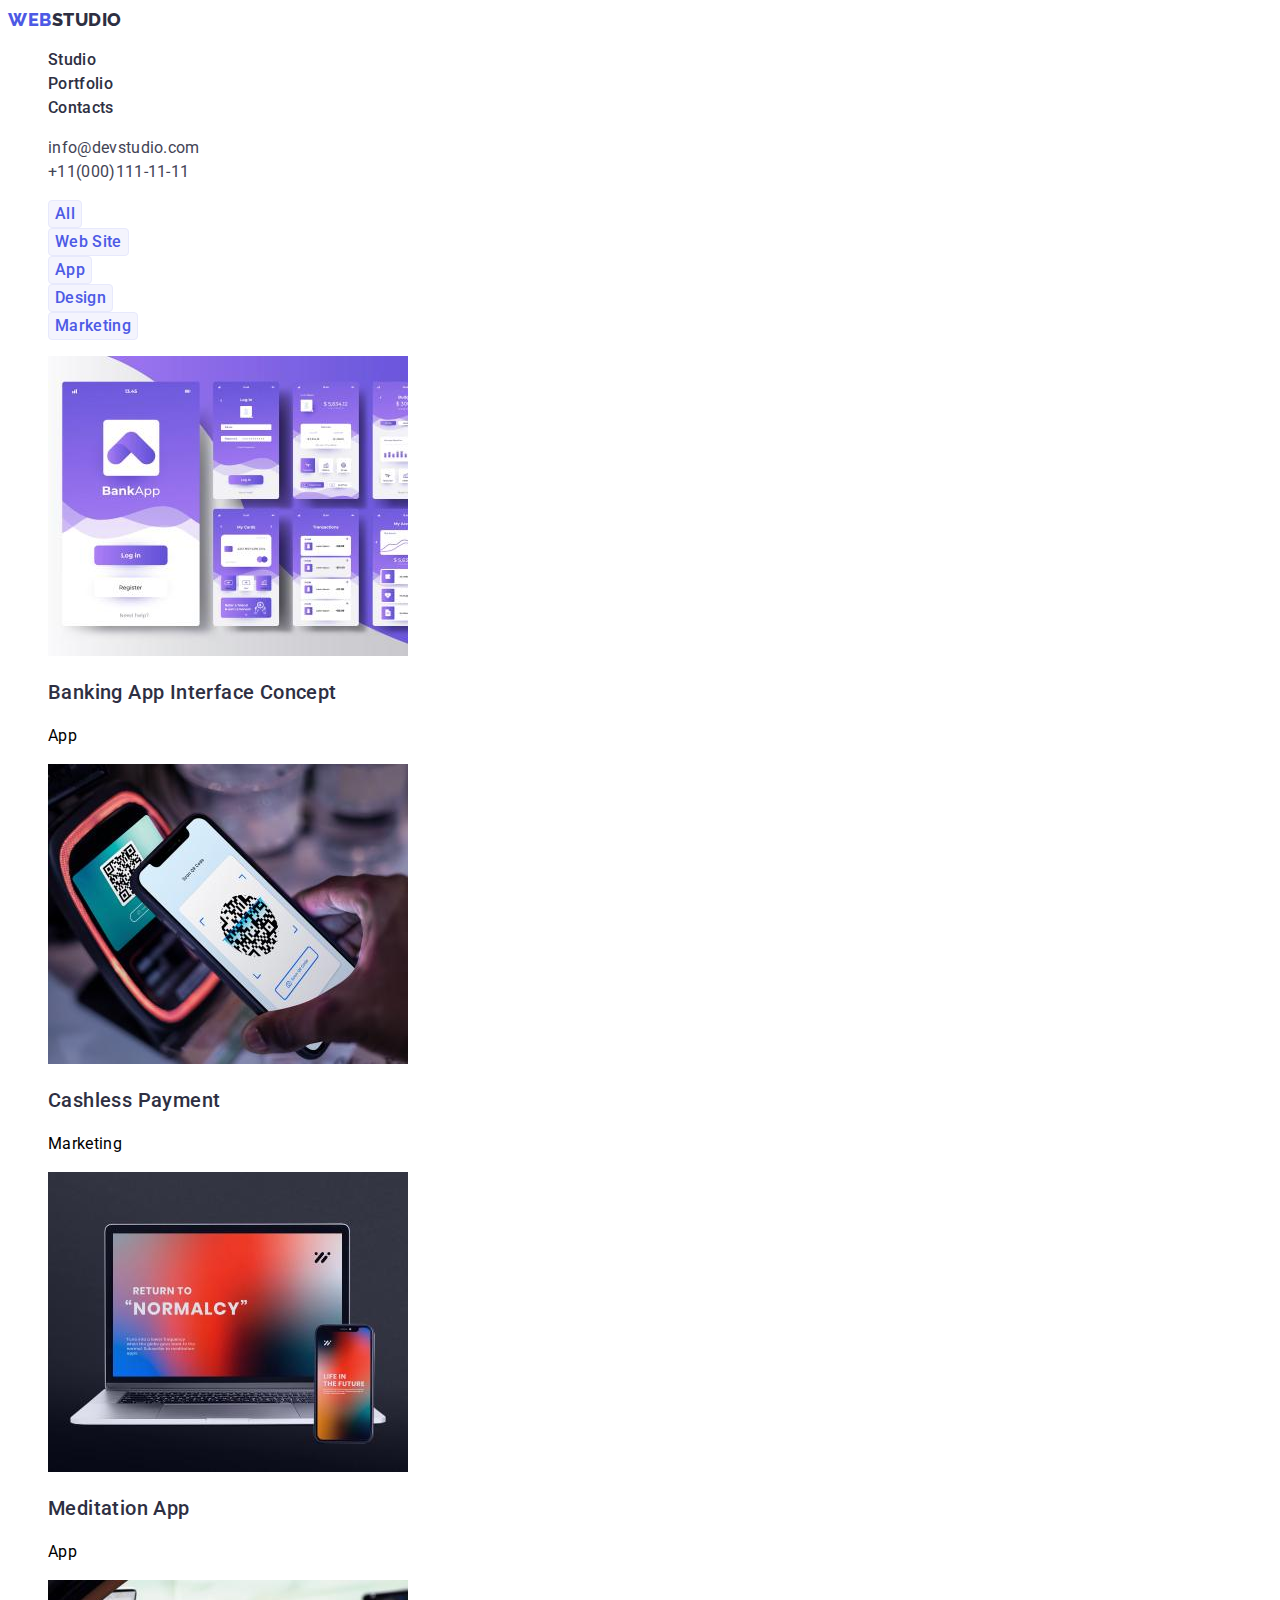
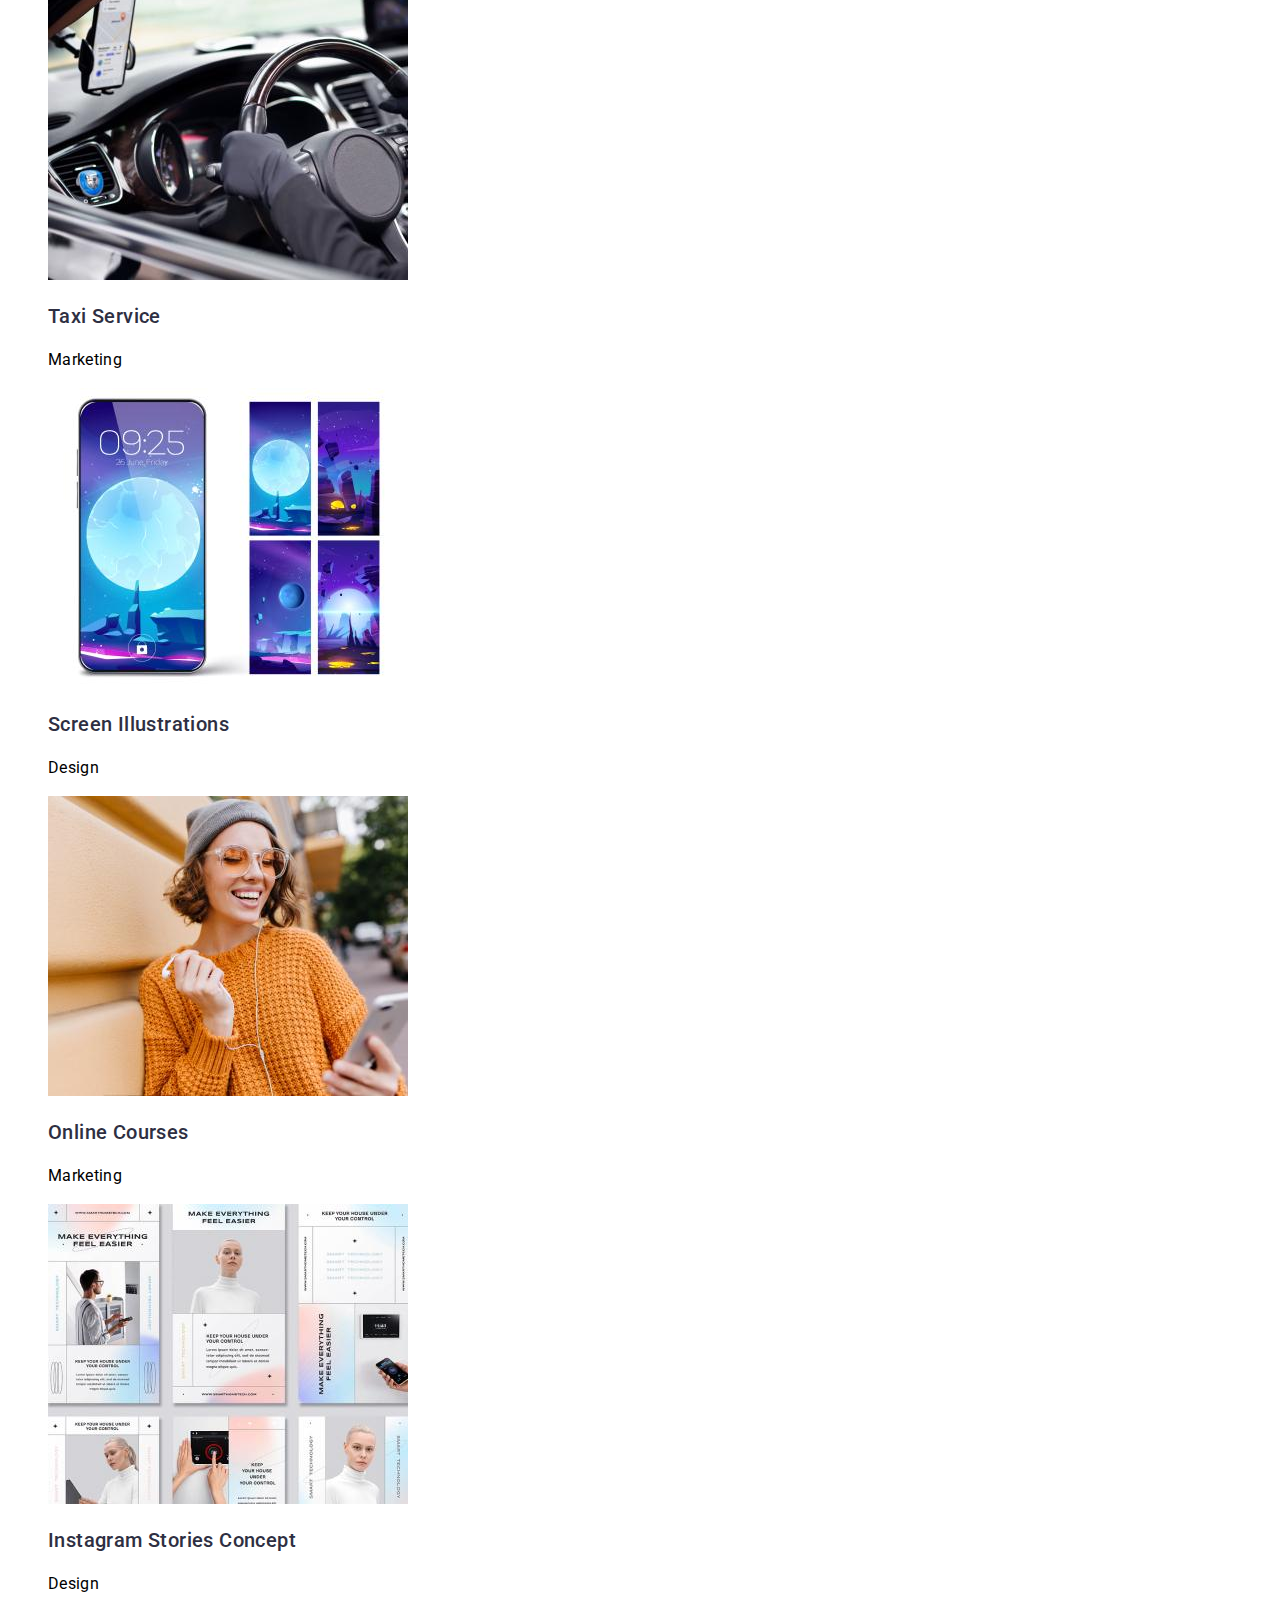
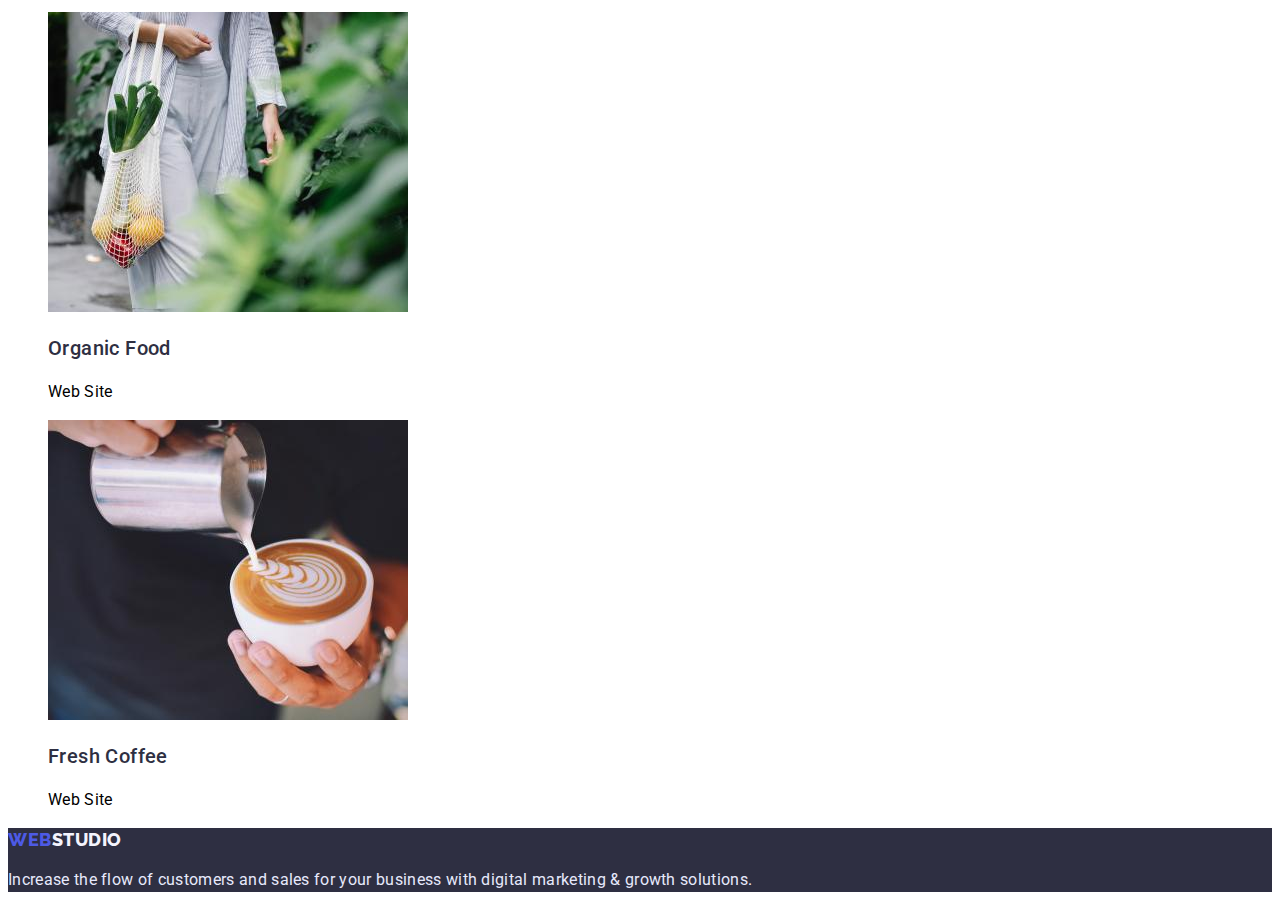
==== portfolio.html @ ef0ad0aa "update" ====
<!DOCTYPE html>
<html lang="en">

<head>
    <meta charset="UTF-8">
    <meta http-equiv="X-UA-Compatible" content="IE=edge">
    <meta name="viewport" content="width=device-width, initial-scale=1.0">
    <link rel="stylesheet" href="./css/style.css">
    <link rel="stylesheet" href="<link rel=" preconnect" href="https://fonts.googleapis.com">
    <link rel="preconnect" href="https://fonts.gstatic.com" crossorigin>
    <link href=<link rel="preconnect" href="https://fonts.googleapis.com">
    <link rel="preconnect" href="https://fonts.gstatic.com" crossorigin>
    <link rel="stylesheet" href="<link rel=" preconnect" href="https://fonts.googleapis.com">
    <link rel="preconnect" href="https://fonts.gstatic.com" crossorigin>
    <link
        href="https://fonts.googleapis.com/css2?family=Raleway:wght@100;200;300;400;500;600;700;800;900&family=Roboto:wght@100;300;400;500;700;900&display=swap"
        rel="stylesheet">
    <title>Document</title>
</head>

<body>
    <header>
        <nav>
            <a class="logo logo-first-part" href="./index.html">WEB<span class="logo logo-second-part">STUDIO</span></a>
            <ul class="nav_left list"> <!-- Left side of the navigation menu-->
                <li class="nav-items-left menu-text"><a href="./index.html">Studio</a></li>
                <li class="nav-items-left menu-text"><a href="./portfolio.html">Portfolio</a></li>
                <li class="nav-items-left menu-text"><a href="#">Contacts</a></li>
            </ul>
        </nav>
        <address>
            <ul class="contacts list">
                <li class="contact-items small-text"><a href="mailto:info@devstudio.com">info@devstudio.com</a></li>
                <li class="contact-items small-text"><a href="tel:+1100011111">+11(000)111-11-11</a></li>
            </ul>
        </address>
    </header>

    <main>

        <body>
            <section>
                <ul class="menu list">
                    <li class="menu_item"><button type="button" class="menu-button menu-text">All</button></li>
                    <li class="menu_item"><button type="button" class="menu-button menu-text">Web Site</button></li>
                    <li class="menu_item"><button type="button" class="menu-button menu-text">App</button></li>
                    <li class="menu_item"><button type="button" class="menu-button menu-text">Design</button></li>
                    <li class="menu_item"><button type="button" class="menu-button menu-text">Marketing</button></li>
                </ul>

                <ul class="cards-grid list">
                    <li class="grid-card">
                        <img src="./images/img-8.jpg" alt="A purple banking application interface being dispayed"
                            class="grid_img">
                        <div class="grid-card-content">
                            <h3 class="grid-card-title card-title-text">Banking App Interface Concept</h3>
                            <p class="grid-card-text small-text">App</p>
                        </div>
                    </li>
                    <li class="grid-card">
                        <img src="./images/img-7.jpg"
                            alt="A person marking a cashless payment through QR-Code using their smartphone "
                            class="grid_img">
                        <div class="grid-card-content">
                            <h3 class="grid-card-title card-title-text">Cashless Payment</h3>
                            <p class="grid-card-text small-text">Marketing</p>
                        </div>
                    </li>
                    <li class="grid-card">
                        <img src="./images/img-6.jpg" alt="An app being displayed on a laptop and a smartphone screens"
                            class="grid_img">
                        <div class="grid-card-content">
                            <h3 class="grid-card-title card-title-text">Meditation App</h3>
                            <p class="grid-card-text small-text">App</p>
                        </div>
                    </li>
                    <li class="grid-card">
                        <img src="./images/img-5.jpg" alt="A driver driving a black car" class="grid_img">
                        <div class="grid-card-content">
                            <h3 class="grid-card-title card-title-text">Taxi Service</h3>
                            <p class="grid-card-text small-text">Marketing</p>
                        </div>
                    </li>
                    <li class="grid-card">
                        <img src="./images/img-4.jpg" alt="Various wallpapers on a phone's screen" class="grid_img">
                        <div class="grid-card-content">
                            <h3 class="grid-card-title card-title-text">Screen Illustrations</h3>
                            <p class="grid-card-text small-text">Design</p>
                        </div>
                    </li>
                    <li class="grid-card">
                        <img src="./images/img-3.jpg"
                            alt="A woman wearing sunglasses looking at her phone while listening to music through earphones"
                            class="grid_img">
                        <div class="grid-card-content">
                            <h3 class="grid-card-title card-title-text">Online Courses</h3>
                            <p class="grid-card-text small-text">Marketing</p>
                        </div>
                    </li>
                    <li class="grid-card">
                        <img src="./images/img-2.jpg" alt="Several types of Instagram stories being displayed"
                            class="grid_img">
                        <div class="grid-card-content">
                            <h3 class="grid-card-title card-title-text">Instagram Stories Concept</h3>
                            <p class="grid-card-text small-text">Design</p>
                        </div>
                    </li>
                    <li class="grid-card">
                        <img src="./images/img-1.jpg" alt="A woman carying a bag full of fruits and vegetables."
                            class="grid_img">
                        <div class="grid-card-content">
                            <h3 class="grid-card-title card-title-text">Organic Food</h3>
                            <p class="grid-card-text small-text">Web Site</p>
                        </div>
                    </li>
                    <li class="grid-card">
                        <img src="./images/img.jpg" alt="Fresh coffe being poured in a glass" class="grid_img">
                        <div class="grid-card-content">
                            <h3 class="grid-card-title card-title-text">Fresh Coffee</h3>
                            <p class="grid-card-text small-text">Web Site</p>
                        </div>
                    </li>

                </ul>
            </section>
        </body>

        <footer>
            <a class="logo logo-first-part" href="./index.html">WEB<span
                    class="logo logo-btm-second-part">STUDIO</span></a>
            <p class="under-logo small-text">Increase the flow of customers and sales for your business with digital
                marketing & growth solutions. </p>
        </footer>



    </main>
</body>

</html>
---- css/style.css ----
:root {
  --main-color: #2e2f42;
  --secondary-color: white;
  --link-hover-color: rgba(64, 75, 191, 1);
  --additional-background-color: #f4f4fd;
  --footer-text-color: #e7e9fc;
  --main-btn-logo-txt-color: #4d5ae5;
  --menu-btn-hover-color: #404bbf;
}

a {
  text-decoration: none;
}
.list {
  list-style: none;
}
/* ============================= COMPONENTS =============================*/
.small-text {
  font-family: "Roboto", sans-serif;
  font-style: normal;
  font-weight: 400;
  font-size: 16px;
  line-height: 1.5;
  letter-spacing: 0.02em;
}
.menu-text {
  font-family: "Roboto", sans-serif;
  font-style: normal;
  font-weight: 500;
  font-size: 16px;
  line-height: 1.5;
  letter-spacing: 0.02em;
}

.card-title-text {
  font-family: "Roboto", sans-serif;
  font-style: normal;
  font-weight: 500;
  font-size: 20px;
  line-height: 1.2;
  letter-spacing: 0.02em;
  color: #2e2f42;
}
.secondary-title {
  font-family: "Roboto", sans-serif;
  font-style: normal;
  font-weight: 700;
  font-size: 36px;
  line-height: 1.11;
  text-align: center;
  letter-spacing: 0.02em;
  text-transform: capitalize;
}

/* ============================= /COMPONENTS =============================*/
/* ============================= LOGO =============================*/

.logo {
  font-family: "Raleway";
  font-style: normal;
  font-weight: 800;
  font-size: 18px;
  line-height: 1.33;
  letter-spacing: 0.03em;
  text-transform: uppercase;
}
.logo-first-part {
  color: var(--main-btn-logo-txt-color);
}
.logo-second-part {
  color: var(--main-color);
}
.logo-btm-second-part {
  color: #f4f4fd;
}
/* ============================= /LOGO =============================*/
/* ============================= HEADER =============================*/

.nav-items-left a {
  color: var(--main-color);
}
.nav-items-left a:hover,
.nav-items-left a:focus {
  color: var(--link-hover-color);
}

.contact-items a {
  color: rgba(67, 68, 85, 1);
}

.contact-items a:hover {
  color: var(--link-hover-color);
}
/* ============================= /HEADER =============================*/
/* ============================= MAIN =============================*/
.page-title {
  background-color: var(--main-color);
}
.title {
  font-family: "Roboto", sans-serif;
  font-style: normal;
  font-weight: 700;
  font-size: 56px;
  line-height: 1.07;
  color: var(--secondary-color);
}
.service-button {
  background-color: var(--main-btn-logo-txt-color);
  box-shadow: 0px 4px 4px rgba(0, 0, 0, 0.15);
  border-radius: 4px;
  color: var(--secondary-color);
}
.visually-hidden {
  position: absolute;
  width: 1px;
  height: 1px;
  margin: -1px;
  border: 0;
  padding: 0;
  white-space: nowrap;
  clip-path: inset(100%);
  clip: rect(0 0 0 0);
  overflow: hidden;
}

.team {
  background-color: var(--additional-background-color);
}
.card {
  background-color: var(--secondary-color);
}
/* ============================= /MAIN =============================*/
/* ============================= FOOTER =============================*/
footer {
  background-color: var(--main-color);
  color: var(--footer-text-color);
}
/* ============================= FOOTER =============================*/

/*================================PORTFOLIO===========================*/
.menu-button {
  background-color: var(--additional-background-color);
  border: 1px solid #e7e9fc;
  border-radius: 4px;
  color: var(--main-btn-logo-txt-color);
}
.menu-button:hover,
.menu-button:focus {
  background-color: var(--menu-btn-hover-color);
  color: var(--secondary-color);
}

/*================================/PORTFOLIO===========================*/
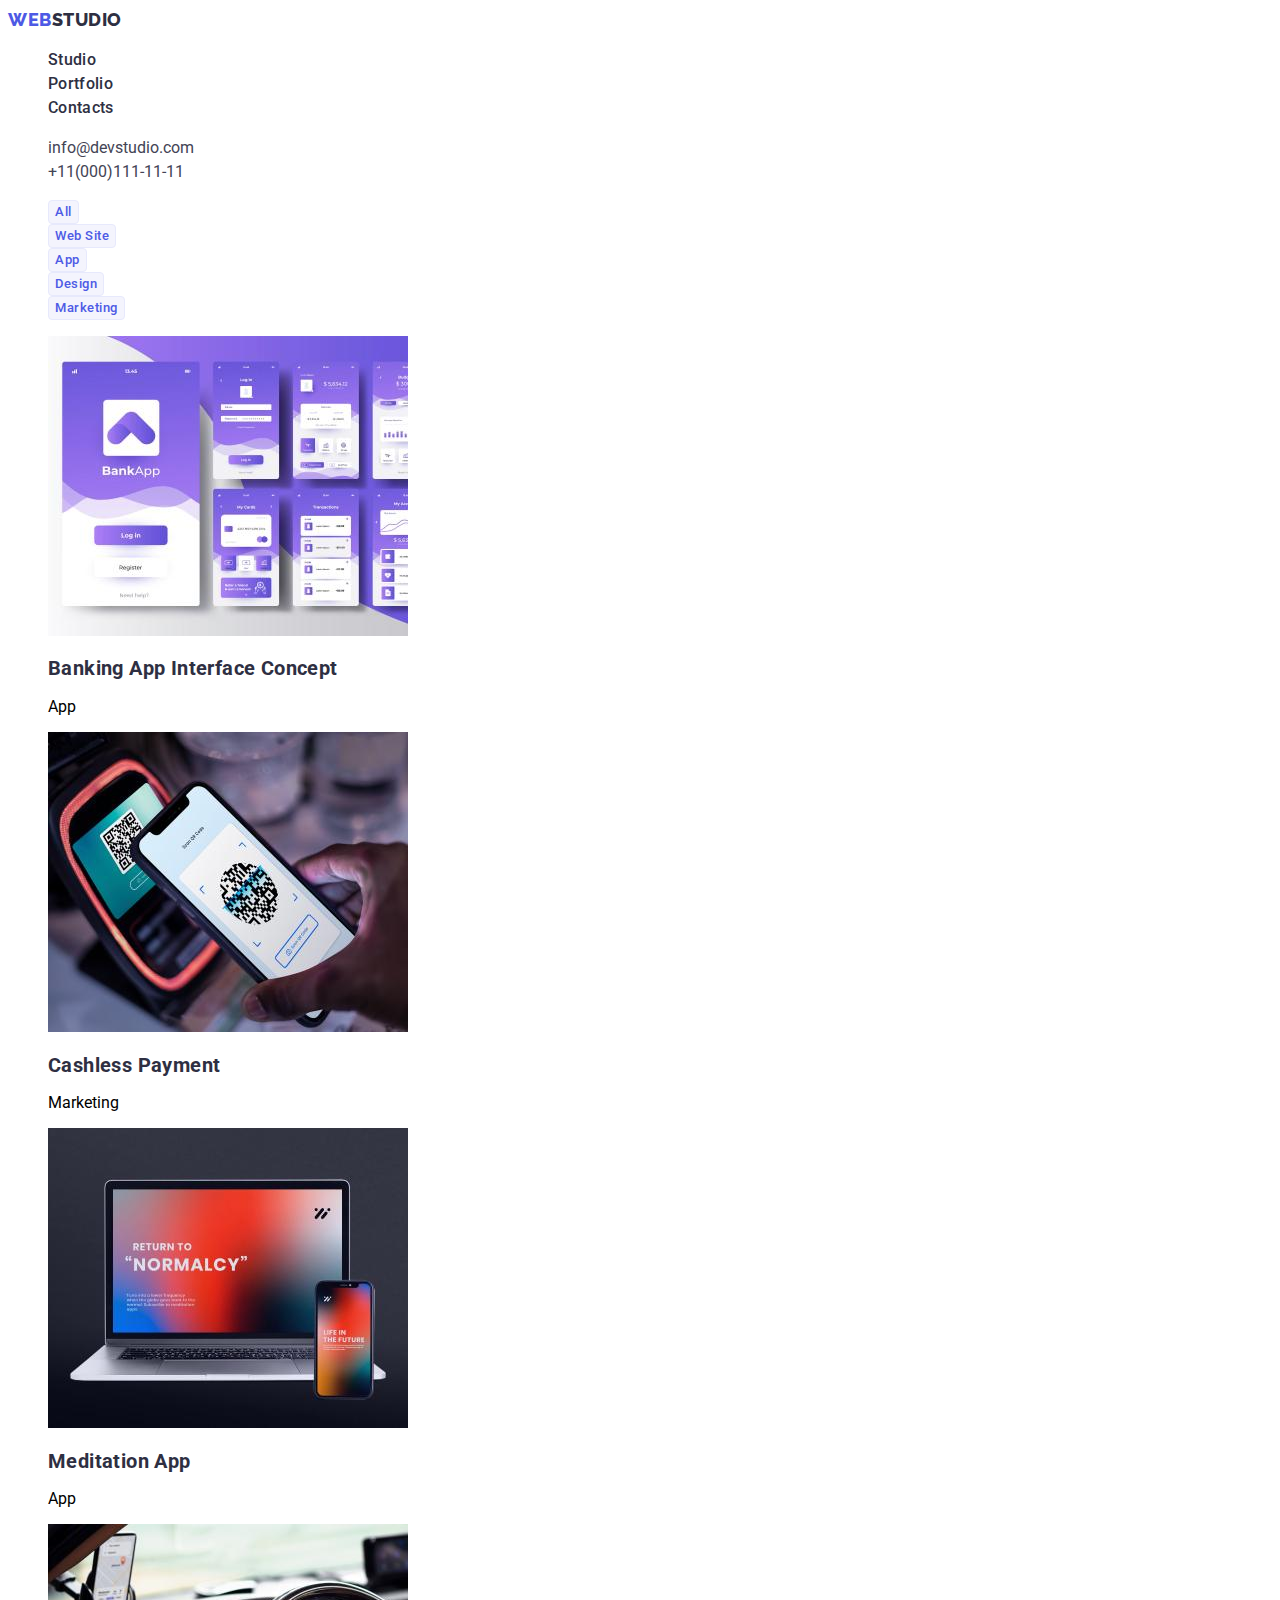
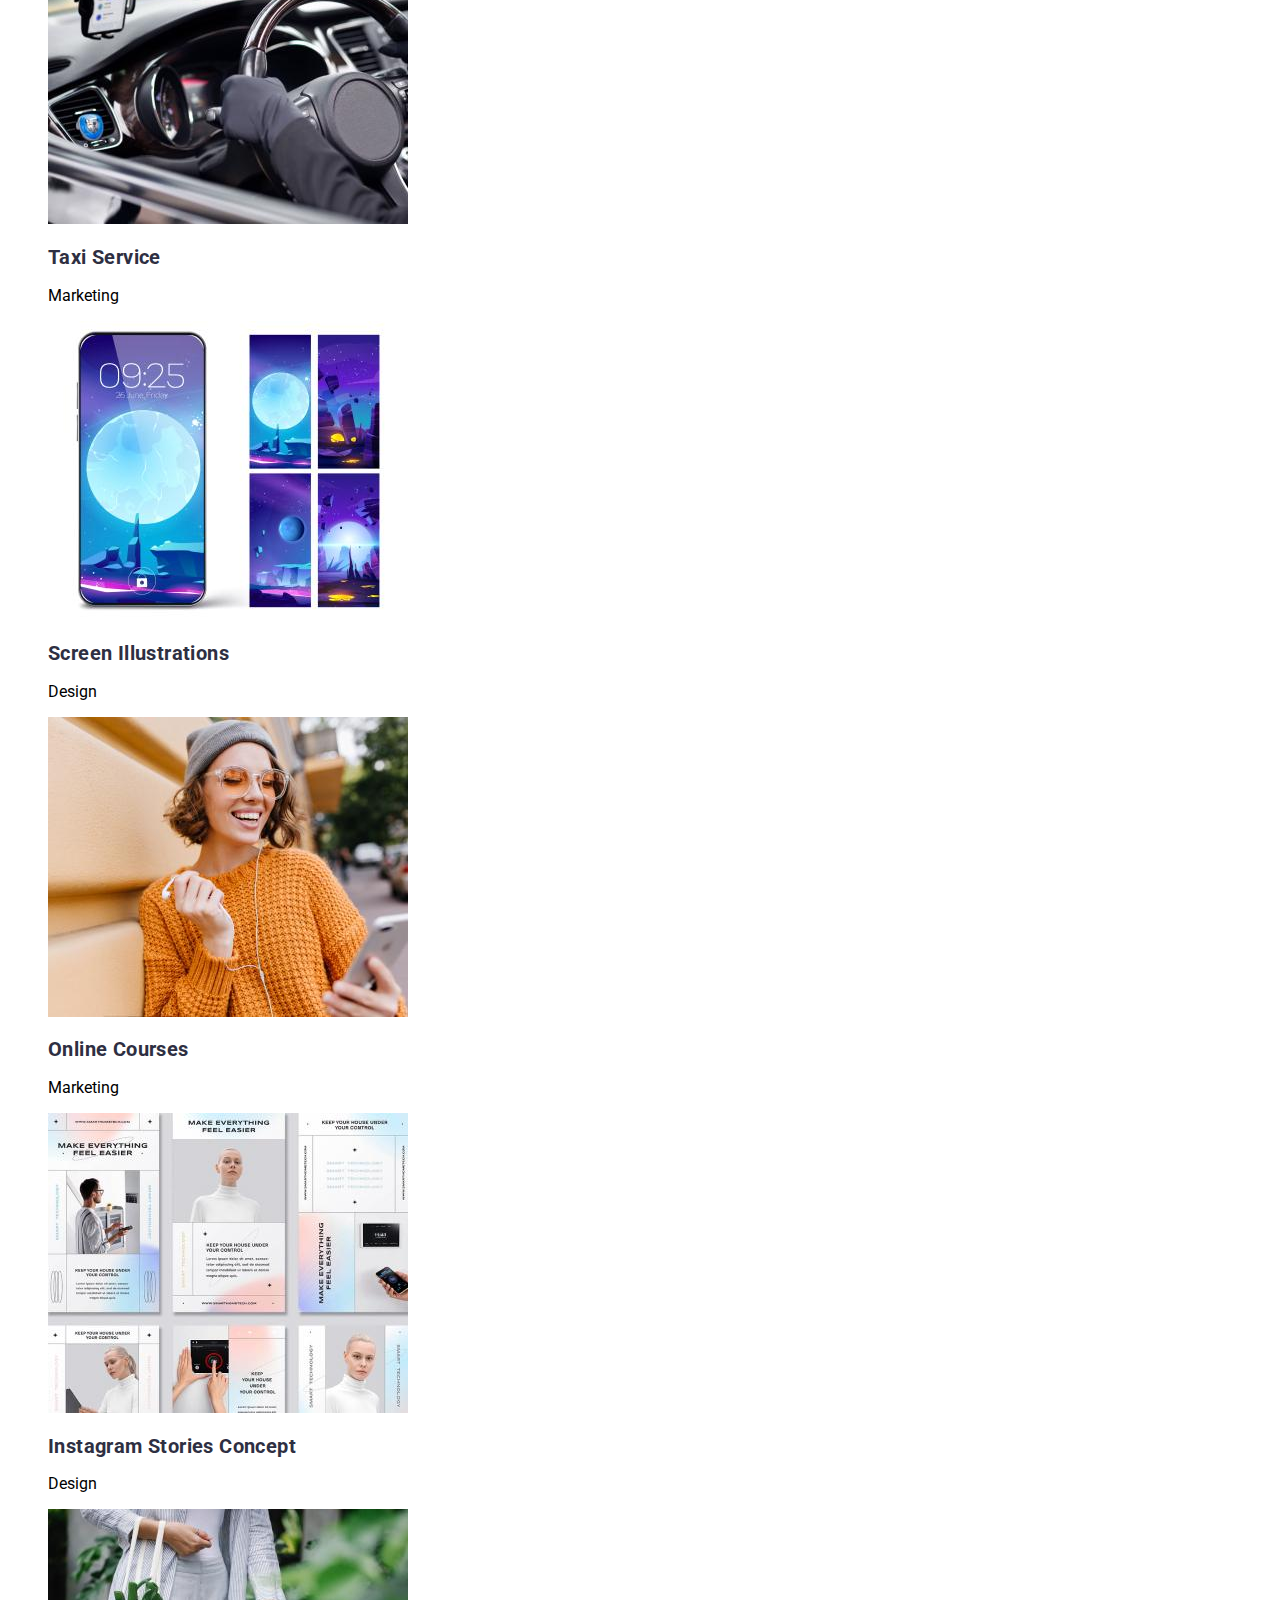
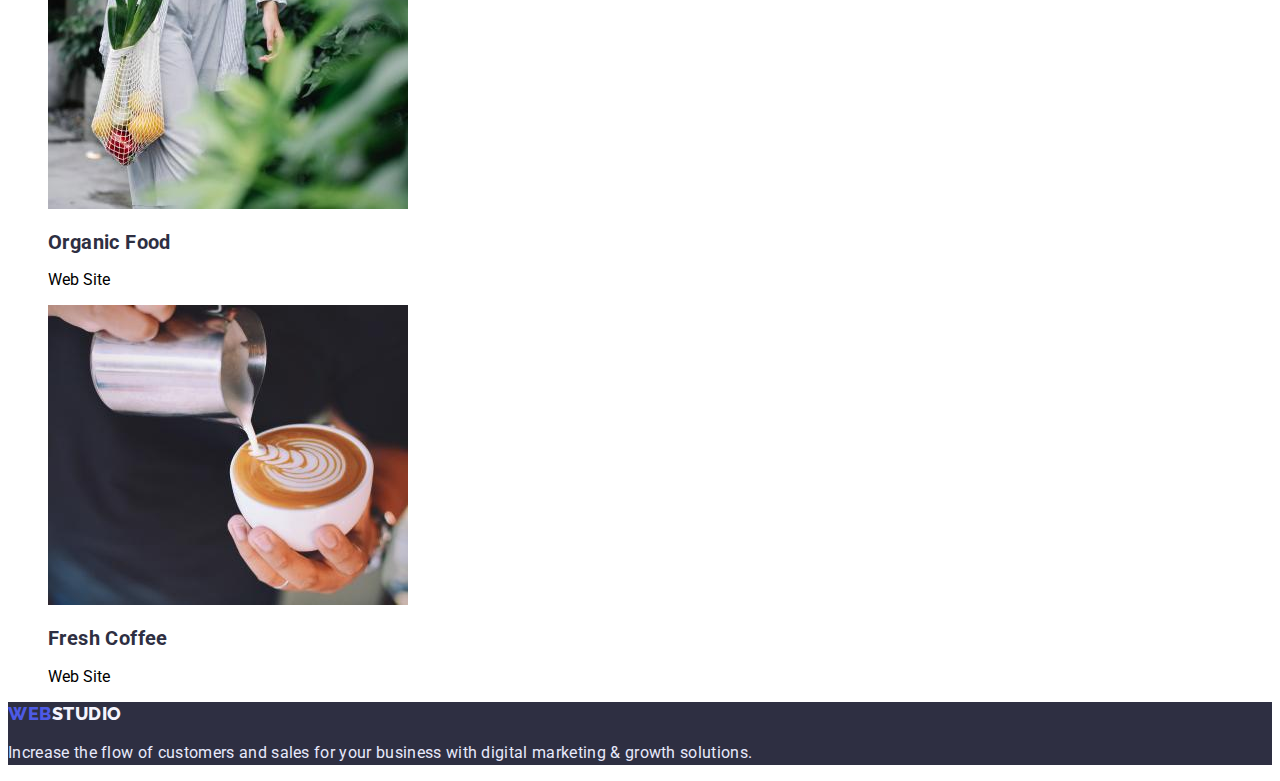
==== commit 224cef65: "update" ====
--- a/portfolio.html
+++ b/portfolio.html
@@ -5,130 +5,125 @@
     <meta charset="UTF-8">
     <meta http-equiv="X-UA-Compatible" content="IE=edge">
     <meta name="viewport" content="width=device-width, initial-scale=1.0">
-    <link rel="stylesheet" href="./css/style.css">
-    <link rel="stylesheet" href="<link rel=" preconnect" href="https://fonts.googleapis.com">
-    <link rel="preconnect" href="https://fonts.gstatic.com" crossorigin>
-    <link href=<link rel="preconnect" href="https://fonts.googleapis.com">
-    <link rel="preconnect" href="https://fonts.gstatic.com" crossorigin>
-    <link rel="stylesheet" href="<link rel=" preconnect" href="https://fonts.googleapis.com">
+    <link rel="preconnect" href="https://fonts.googleapis.com">
     <link rel="preconnect" href="https://fonts.gstatic.com" crossorigin>
     <link
-        href="https://fonts.googleapis.com/css2?family=Raleway:wght@100;200;300;400;500;600;700;800;900&family=Roboto:wght@100;300;400;500;700;900&display=swap"
+        href="https://fonts.googleapis.com/css2?family=Raleway:wght@800&family=Roboto:wght@400;500;700;900&display=swap"
         rel="stylesheet">
+    <link rel="stylesheet" href="./css/style.css">
     <title>Document</title>
 </head>
 
 <body>
     <header>
         <nav>
-            <a class="logo logo-first-part" href="./index.html">WEB<span class="logo logo-second-part">STUDIO</span></a>
+            <a class="logo" href="./index.html">WEB<span class="logo logo-second-part">STUDIO</span></a>
             <ul class="nav_left list"> <!-- Left side of the navigation menu-->
-                <li class="nav-items-left menu-text"><a href="./index.html">Studio</a></li>
-                <li class="nav-items-left menu-text"><a href="./portfolio.html">Portfolio</a></li>
-                <li class="nav-items-left menu-text"><a href="#">Contacts</a></li>
+                <li><a class="nav-link section-text" href="./index.html">Studio</a></li>
+                <li><a class="nav-link section-text" href="./portfolio.html">Portfolio</a></li>
+                <li><a class="nav-link section-text" href="#">Contacts</a></li>
             </ul>
         </nav>
         <address>
             <ul class="contacts list">
-                <li class="contact-items small-text"><a href="mailto:info@devstudio.com">info@devstudio.com</a></li>
-                <li class="contact-items small-text"><a href="tel:+1100011111">+11(000)111-11-11</a></li>
+                <li><a class="address-item" href="mailto:info@devstudio.com">info@devstudio.com</a></li>
+                <li><a class="address-item" href="tel:+1100011111">+11(000)111-11-11</a></li>
             </ul>
         </address>
     </header>
 
     <main>
 
-        <body>
-            <section>
-                <ul class="menu list">
-                    <li class="menu_item"><button type="button" class="menu-button menu-text">All</button></li>
-                    <li class="menu_item"><button type="button" class="menu-button menu-text">Web Site</button></li>
-                    <li class="menu_item"><button type="button" class="menu-button menu-text">App</button></li>
-                    <li class="menu_item"><button type="button" class="menu-button menu-text">Design</button></li>
-                    <li class="menu_item"><button type="button" class="menu-button menu-text">Marketing</button></li>
-                </ul>
 
-                <ul class="cards-grid list">
-                    <li class="grid-card">
-                        <img src="./images/img-8.jpg" alt="A purple banking application interface being dispayed"
-                            class="grid_img">
-                        <div class="grid-card-content">
-                            <h3 class="grid-card-title card-title-text">Banking App Interface Concept</h3>
-                            <p class="grid-card-text small-text">App</p>
-                        </div>
-                    </li>
-                    <li class="grid-card">
-                        <img src="./images/img-7.jpg"
-                            alt="A person marking a cashless payment through QR-Code using their smartphone "
-                            class="grid_img">
-                        <div class="grid-card-content">
-                            <h3 class="grid-card-title card-title-text">Cashless Payment</h3>
-                            <p class="grid-card-text small-text">Marketing</p>
-                        </div>
-                    </li>
-                    <li class="grid-card">
-                        <img src="./images/img-6.jpg" alt="An app being displayed on a laptop and a smartphone screens"
-                            class="grid_img">
-                        <div class="grid-card-content">
-                            <h3 class="grid-card-title card-title-text">Meditation App</h3>
-                            <p class="grid-card-text small-text">App</p>
-                        </div>
-                    </li>
-                    <li class="grid-card">
-                        <img src="./images/img-5.jpg" alt="A driver driving a black car" class="grid_img">
-                        <div class="grid-card-content">
-                            <h3 class="grid-card-title card-title-text">Taxi Service</h3>
-                            <p class="grid-card-text small-text">Marketing</p>
-                        </div>
-                    </li>
-                    <li class="grid-card">
-                        <img src="./images/img-4.jpg" alt="Various wallpapers on a phone's screen" class="grid_img">
-                        <div class="grid-card-content">
-                            <h3 class="grid-card-title card-title-text">Screen Illustrations</h3>
-                            <p class="grid-card-text small-text">Design</p>
-                        </div>
-                    </li>
-                    <li class="grid-card">
-                        <img src="./images/img-3.jpg"
-                            alt="A woman wearing sunglasses looking at her phone while listening to music through earphones"
-                            class="grid_img">
-                        <div class="grid-card-content">
-                            <h3 class="grid-card-title card-title-text">Online Courses</h3>
-                            <p class="grid-card-text small-text">Marketing</p>
-                        </div>
-                    </li>
-                    <li class="grid-card">
-                        <img src="./images/img-2.jpg" alt="Several types of Instagram stories being displayed"
-                            class="grid_img">
-                        <div class="grid-card-content">
-                            <h3 class="grid-card-title card-title-text">Instagram Stories Concept</h3>
-                            <p class="grid-card-text small-text">Design</p>
-                        </div>
-                    </li>
-                    <li class="grid-card">
-                        <img src="./images/img-1.jpg" alt="A woman carying a bag full of fruits and vegetables."
-                            class="grid_img">
-                        <div class="grid-card-content">
-                            <h3 class="grid-card-title card-title-text">Organic Food</h3>
-                            <p class="grid-card-text small-text">Web Site</p>
-                        </div>
-                    </li>
-                    <li class="grid-card">
-                        <img src="./images/img.jpg" alt="Fresh coffe being poured in a glass" class="grid_img">
-                        <div class="grid-card-content">
-                            <h3 class="grid-card-title card-title-text">Fresh Coffee</h3>
-                            <p class="grid-card-text small-text">Web Site</p>
-                        </div>
-                    </li>
 
-                </ul>
-            </section>
-        </body>
+        <section>
+            <ul class="menu list">
+                <li><button type="button" class="menu-button">All</button></li>
+                <li><button type="button" class="menu-button">Web Site</button></li>
+                <li><button type="button" class="menu-button">App</button></li>
+                <li><button type="button" class="menu-button">Design</button></li>
+                <li><button type="button" class="menu-button">Marketing</button></li>
+            </ul>
+
+            <ul class="cards-grid list">
+                <li class="grid-card">
+                    <img src="./images/img-8.jpg" alt="A purple banking application interface being dispayed"
+                        class="grid_img">
+                    <div class="grid-card-content">
+                        <h2 class="section-subtitle">Banking App Interface Concept</h2>
+                        <p class="grid-card-text small-text">App</p>
+                    </div>
+                </li>
+                <li class="grid-card">
+                    <img src="./images/img-7.jpg"
+                        alt="A person marking a cashless payment through QR-Code using their smartphone "
+                        class="grid_img">
+                    <div class="grid-card-content">
+                        <h2 class="section-subtitle">Cashless Payment</h2>
+                        <p class="grid-card-text small-text">Marketing</p>
+                    </div>
+                </li>
+                <li class="grid-card">
+                    <img src="./images/img-6.jpg" alt="An app being displayed on a laptop and a smartphone screens"
+                        class="grid_img">
+                    <div class="grid-card-content">
+                        <h2 class="section-subtitle">Meditation App</h2>
+                        <p class="grid-card-text small-text">App</p>
+                    </div>
+                </li>
+                <li class="grid-card">
+                    <img src="./images/img-5.jpg" alt="A driver driving a black car" class="grid_img">
+                    <div class="grid-card-content">
+                        <h2 class="section-subtitle">Taxi Service</h2>
+                        <p class="grid-card-text small-text">Marketing</p>
+                    </div>
+                </li>
+                <li class="grid-card">
+                    <img src="./images/img-4.jpg" alt="Various wallpapers on a phone's screen" class="grid_img">
+                    <div class="grid-card-content">
+                        <h2 class="section-subtitle">Screen Illustrations</h2>
+                        <p class="grid-card-text small-text">Design</p>
+                    </div>
+                </li>
+                <li class="grid-card">
+                    <img src="./images/img-3.jpg"
+                        alt="A woman wearing sunglasses looking at her phone while listening to music through earphones"
+                        class="grid_img">
+                    <div class="grid-card-content">
+                        <h2 class="section-subtitle">Online Courses</h2>
+                        <p class="grid-card-text small-text">Marketing</p>
+                    </div>
+                </li>
+                <li class="grid-card">
+                    <img src="./images/img-2.jpg" alt="Several types of Instagram stories being displayed"
+                        class="grid_img">
+                    <div class="grid-card-content">
+                        <h2 class="section-subtitle">Instagram Stories Concept</h2>
+                        <p class="grid-card-text small-text">Design</p>
+                    </div>
+                </li>
+                <li class="grid-card">
+                    <img src="./images/img-1.jpg" alt="A woman carying a bag full of fruits and vegetables."
+                        class="grid_img">
+                    <div class="grid-card-content">
+                        <h2 class="section-subtitle">Organic Food</h2>
+                        <p class="grid-card-text small-text">Web Site</p>
+                    </div>
+                </li>
+                <li class="grid-card">
+                    <img src="./images/img.jpg" alt="Fresh coffe being poured in a glass" class="grid_img">
+                    <div class="grid-card-content">
+                        <h2 class="section-subtitle">Fresh Coffee</h2>
+                        <p class="grid-card-text small-text">Web Site</p>
+                    </div>
+                </li>
+
+            </ul>
+        </section>
 
         <footer>
-            <a class="logo logo-first-part" href="./index.html">WEB<span
-                    class="logo logo-btm-second-part">STUDIO</span></a>
-            <p class="under-logo small-text">Increase the flow of customers and sales for your business with digital
+            <a class="logo" href="./index.html">WEB<span class="logo logo-btm-second-part">STUDIO</span></a>
+            <p class="footer-text">Increase the flow of customers and sales for your business with digital
                 marketing & growth solutions. </p>
         </footer>
 
--- a/css/style.css
+++ b/css/style.css
@@ -1,11 +1,11 @@
 :root {
-  --main-color: #2e2f42;
-  --secondary-color: white;
-  --link-hover-color: rgba(64, 75, 191, 1);
-  --additional-background-color: #f4f4fd;
-  --footer-text-color: #e7e9fc;
-  --main-btn-logo-txt-color: #4d5ae5;
-  --menu-btn-hover-color: #404bbf;
+  --main-color: #2e2f42; /* Logo/hero/footer/nav_items color*/
+  --secondary-color: #fff; /* Title/Button/Cards*/
+  --link-hover-color: #404bbf; /* header links hover color*/
+  --additional-background-color: #f4f4fd; /* Team and menu button bg color, logo bottom 2nd part*/
+  --footer-text-color: #e7e9fc; /*Footer text color*/
+  --main-btn-logo-txt-color: #4d5ae5; /* Logo, service button , menu button color*/
+  --contact-items-color: #434455;
 }
 
 a {
@@ -14,38 +14,25 @@
 .list {
   list-style: none;
 }
+
+body {
+  font-family: "Roboto", sans-serif;
+  font-size: 16px;
+  background-color: var(--secondary-color);
+}
 /* ============================= COMPONENTS =============================*/
-.small-text {
-  font-family: "Roboto", sans-serif;
-  font-style: normal;
-  font-weight: 400;
-  font-size: 16px;
+.section-text {
   line-height: 1.5;
+  font-weight: 500;
   letter-spacing: 0.02em;
 }
-.menu-text {
-  font-family: "Roboto", sans-serif;
-  font-style: normal;
-  font-weight: 500;
-  font-size: 16px;
-  line-height: 1.5;
-  letter-spacing: 0.02em;
-}
-
-.card-title-text {
-  font-family: "Roboto", sans-serif;
-  font-style: normal;
-  font-weight: 500;
+.section-subtitle {
   font-size: 20px;
   line-height: 1.2;
   letter-spacing: 0.02em;
-  color: #2e2f42;
+  color: var(--main-color);
 }
-.secondary-title {
-  font-family: "Roboto", sans-serif;
-  font-style: normal;
-  font-weight: 700;
-  font-size: 36px;
+.section-title {
   line-height: 1.11;
   text-align: center;
   letter-spacing: 0.02em;
@@ -57,49 +44,47 @@
 
 .logo {
   font-family: "Raleway";
-  font-style: normal;
   font-weight: 800;
   font-size: 18px;
   line-height: 1.33;
+  text-transform: uppercase;
   letter-spacing: 0.03em;
-  text-transform: uppercase;
-}
-.logo-first-part {
   color: var(--main-btn-logo-txt-color);
 }
+
 .logo-second-part {
   color: var(--main-color);
 }
 .logo-btm-second-part {
-  color: #f4f4fd;
+  color: var(--additional-background-color);
 }
 /* ============================= /LOGO =============================*/
 /* ============================= HEADER =============================*/
 
-.nav-items-left a {
+.nav-link {
   color: var(--main-color);
 }
-.nav-items-left a:hover,
-.nav-items-left a:focus {
+.nav-link:hover,
+.nav-link:focus {
   color: var(--link-hover-color);
 }
 
-.contact-items a {
-  color: rgba(67, 68, 85, 1);
+.address-item {
+  color: var(--contact-items-color);
+  font-style: normal;
+  line-height: 1.5;
 }
 
-.contact-items a:hover {
+.address-item:hover,
+.address-item:focus {
   color: var(--link-hover-color);
 }
 /* ============================= /HEADER =============================*/
 /* ============================= MAIN =============================*/
-.page-title {
+.hero {
   background-color: var(--main-color);
 }
-.title {
-  font-family: "Roboto", sans-serif;
-  font-style: normal;
-  font-weight: 700;
+.hero-title {
   font-size: 56px;
   line-height: 1.07;
   color: var(--secondary-color);
@@ -110,6 +95,11 @@
   border-radius: 4px;
   color: var(--secondary-color);
 }
+.service-button:hover,
+.service-button:focus {
+  background-color: var(--link-hover-color);
+}
+
 .visually-hidden {
   position: absolute;
   width: 1px;
@@ -133,20 +123,30 @@
 /* ============================= FOOTER =============================*/
 footer {
   background-color: var(--main-color);
+}
+
+.footer-text {
   color: var(--footer-text-color);
+  line-height: 1.5;
+  letter-spacing: 0.02em;
 }
 /* ============================= FOOTER =============================*/
 
 /*================================PORTFOLIO===========================*/
+
 .menu-button {
   background-color: var(--additional-background-color);
   border: 1px solid #e7e9fc;
   border-radius: 4px;
   color: var(--main-btn-logo-txt-color);
+  font-weight: 500;
+  line-height: 1.5;
+  letter-spacing: 0.04em;
+  font-family: inherit;
 }
 .menu-button:hover,
 .menu-button:focus {
-  background-color: var(--menu-btn-hover-color);
+  background-color: var(--link-hover-color);
   color: var(--secondary-color);
 }
 
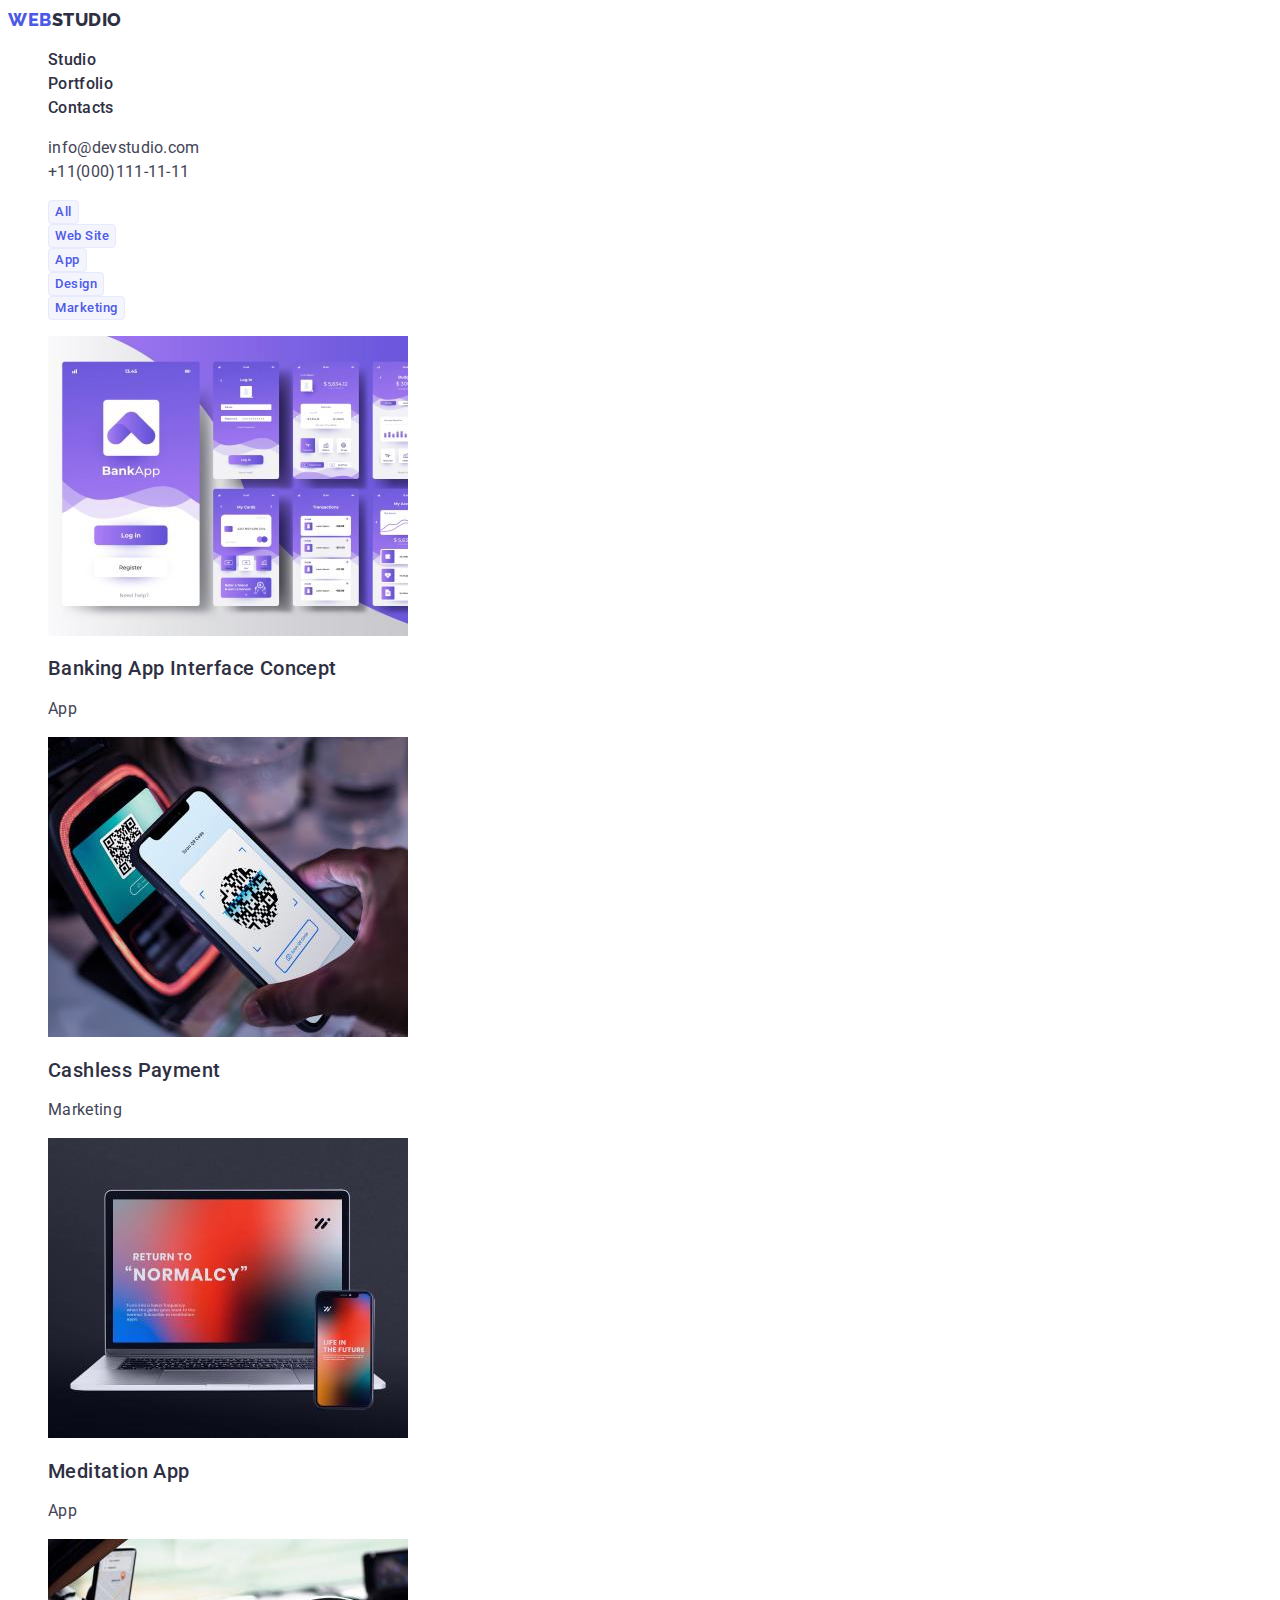
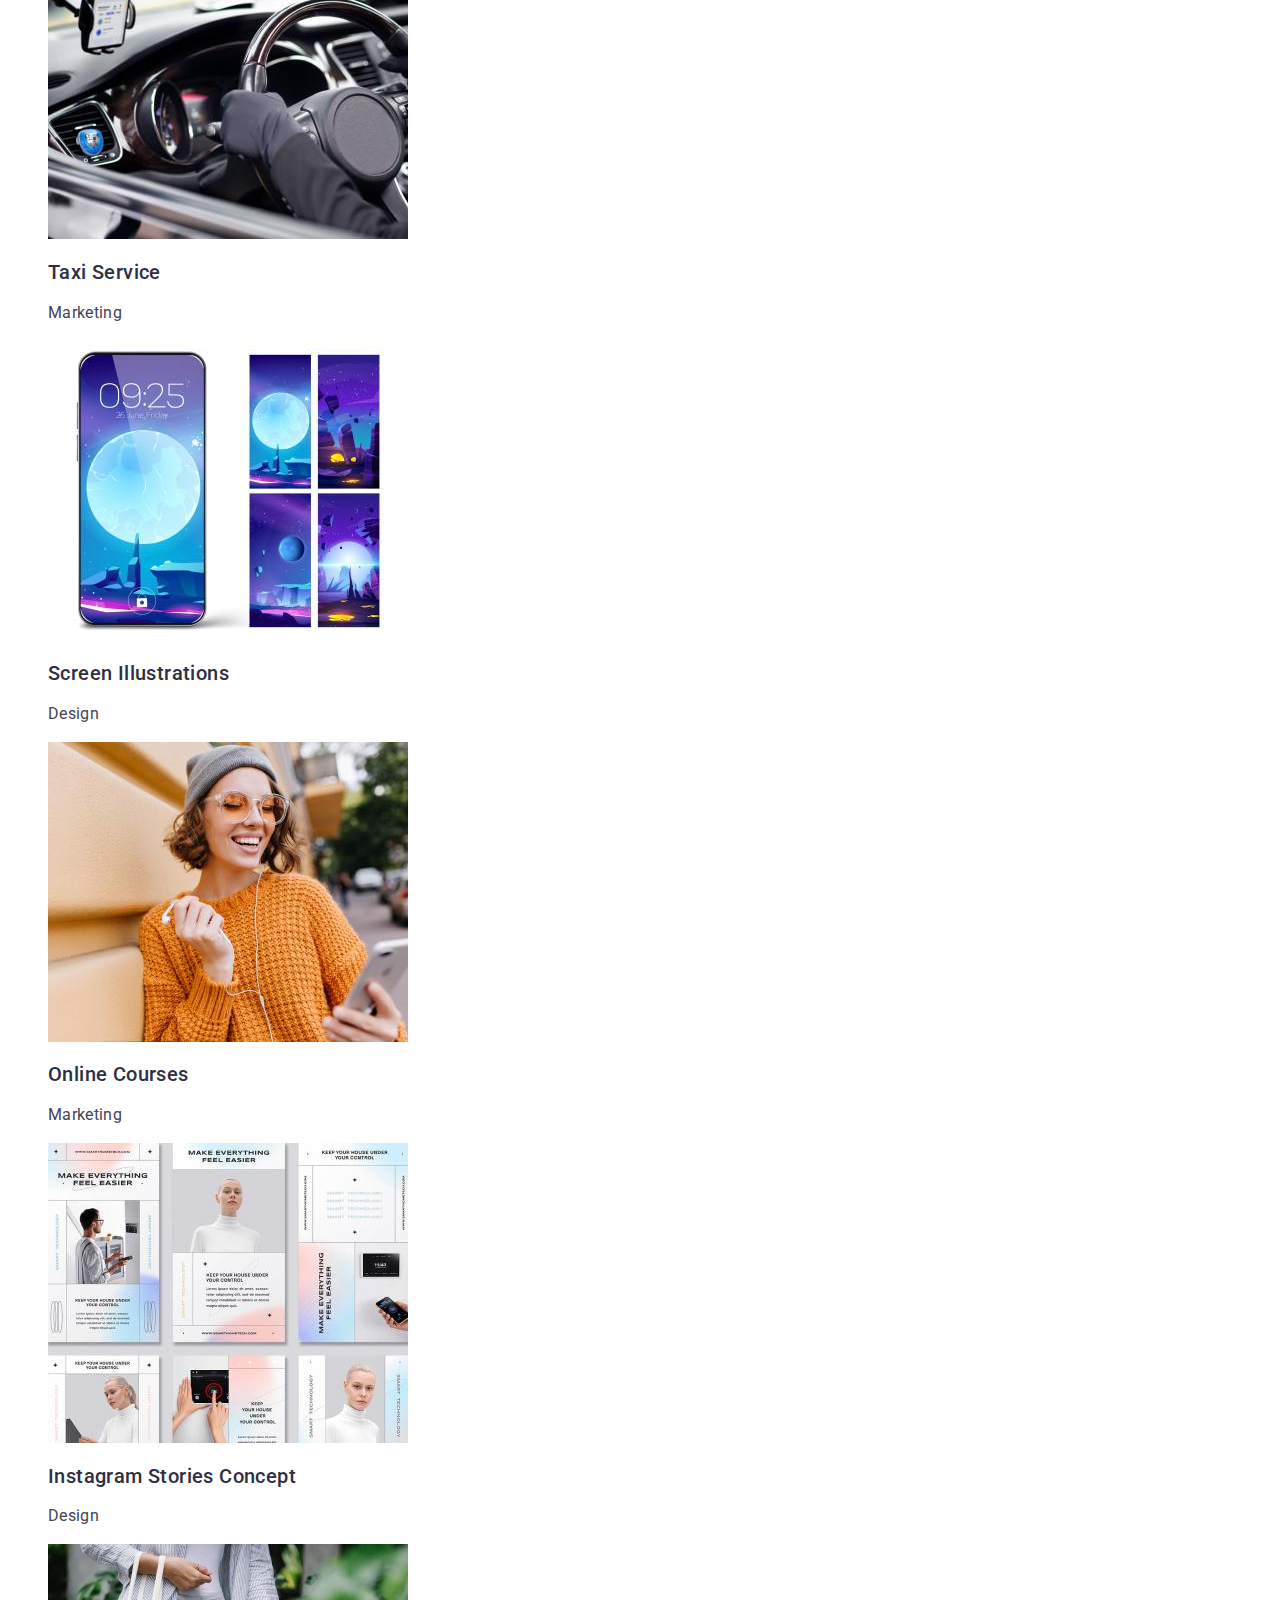
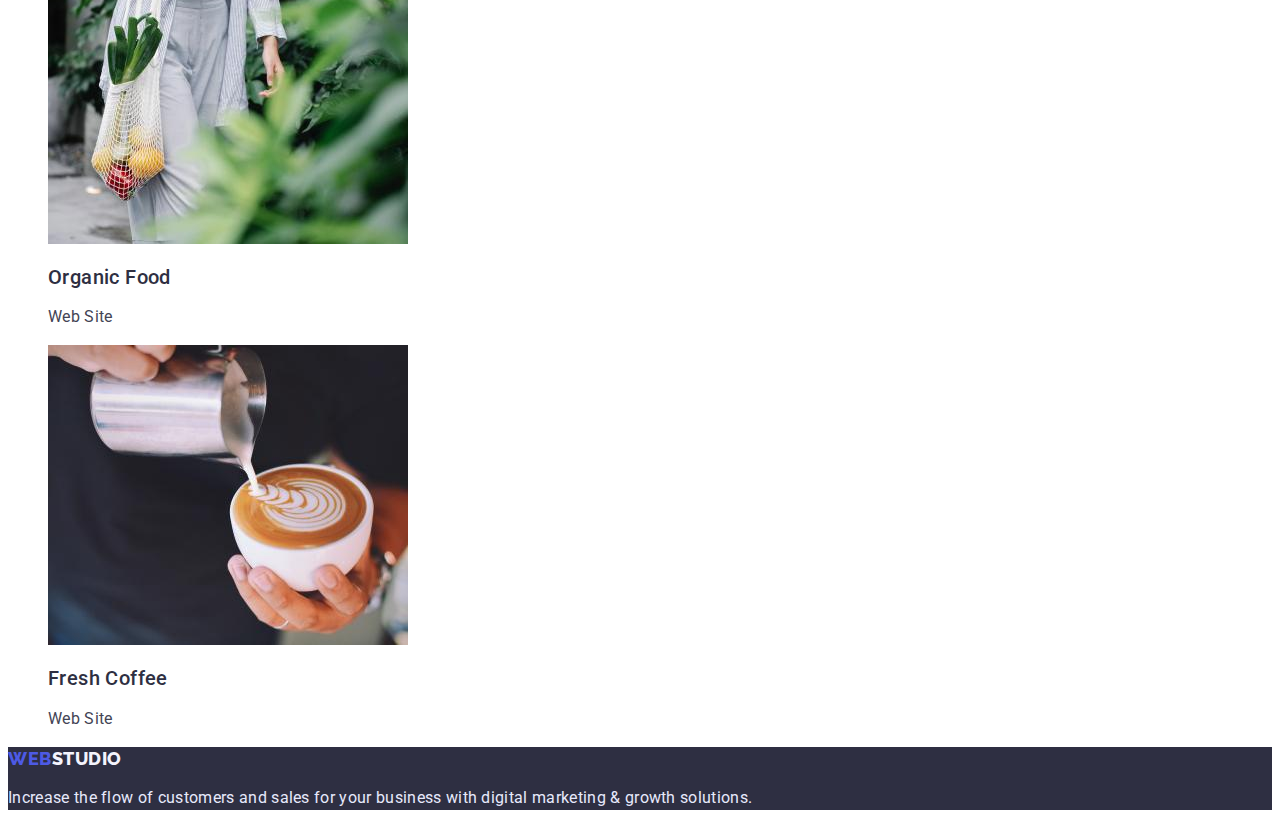
==== commit 54be41ea: "update" ====
--- a/portfolio.html
+++ b/portfolio.html
@@ -19,9 +19,9 @@
         <nav>
             <a class="logo" href="./index.html">WEB<span class="logo logo-second-part">STUDIO</span></a>
             <ul class="nav_left list"> <!-- Left side of the navigation menu-->
-                <li><a class="nav-link section-text" href="./index.html">Studio</a></li>
-                <li><a class="nav-link section-text" href="./portfolio.html">Portfolio</a></li>
-                <li><a class="nav-link section-text" href="#">Contacts</a></li>
+                <li><a class="nav-link" href="./index.html">Studio</a></li>
+                <li><a class="nav-link" href="./portfolio.html">Portfolio</a></li>
+                <li><a class="nav-link" href="#">Contacts</a></li>
             </ul>
         </nav>
         <address>
@@ -37,6 +37,7 @@
 
 
         <section>
+            <h1 class="visually-hidden">Services</h1>
             <ul class="menu list">
                 <li><button type="button" class="menu-button">All</button></li>
                 <li><button type="button" class="menu-button">Web Site</button></li>
@@ -51,7 +52,7 @@
                         class="grid_img">
                     <div class="grid-card-content">
                         <h2 class="section-subtitle">Banking App Interface Concept</h2>
-                        <p class="grid-card-text small-text">App</p>
+                        <p class="section-text">App</p>
                     </div>
                 </li>
                 <li class="grid-card">
@@ -60,7 +61,7 @@
                         class="grid_img">
                     <div class="grid-card-content">
                         <h2 class="section-subtitle">Cashless Payment</h2>
-                        <p class="grid-card-text small-text">Marketing</p>
+                        <p class="section-text">Marketing</p>
                     </div>
                 </li>
                 <li class="grid-card">
@@ -68,21 +69,21 @@
                         class="grid_img">
                     <div class="grid-card-content">
                         <h2 class="section-subtitle">Meditation App</h2>
-                        <p class="grid-card-text small-text">App</p>
+                        <p class="section-text">App</p>
                     </div>
                 </li>
                 <li class="grid-card">
                     <img src="./images/img-5.jpg" alt="A driver driving a black car" class="grid_img">
                     <div class="grid-card-content">
                         <h2 class="section-subtitle">Taxi Service</h2>
-                        <p class="grid-card-text small-text">Marketing</p>
+                        <p class="section-text">Marketing</p>
                     </div>
                 </li>
                 <li class="grid-card">
                     <img src="./images/img-4.jpg" alt="Various wallpapers on a phone's screen" class="grid_img">
                     <div class="grid-card-content">
                         <h2 class="section-subtitle">Screen Illustrations</h2>
-                        <p class="grid-card-text small-text">Design</p>
+                        <p class="section-text">Design</p>
                     </div>
                 </li>
                 <li class="grid-card">
@@ -91,7 +92,7 @@
                         class="grid_img">
                     <div class="grid-card-content">
                         <h2 class="section-subtitle">Online Courses</h2>
-                        <p class="grid-card-text small-text">Marketing</p>
+                        <p class="section-text">Marketing</p>
                     </div>
                 </li>
                 <li class="grid-card">
@@ -99,7 +100,7 @@
                         class="grid_img">
                     <div class="grid-card-content">
                         <h2 class="section-subtitle">Instagram Stories Concept</h2>
-                        <p class="grid-card-text small-text">Design</p>
+                        <p class="section-text">Design</p>
                     </div>
                 </li>
                 <li class="grid-card">
@@ -107,14 +108,14 @@
                         class="grid_img">
                     <div class="grid-card-content">
                         <h2 class="section-subtitle">Organic Food</h2>
-                        <p class="grid-card-text small-text">Web Site</p>
+                        <p class="section-text">Web Site</p>
                     </div>
                 </li>
                 <li class="grid-card">
                     <img src="./images/img.jpg" alt="Fresh coffe being poured in a glass" class="grid_img">
                     <div class="grid-card-content">
                         <h2 class="section-subtitle">Fresh Coffee</h2>
-                        <p class="grid-card-text small-text">Web Site</p>
+                        <p class="section-text">Web Site</p>
                     </div>
                 </li>
 
--- a/css/style.css
+++ b/css/style.css
@@ -5,7 +5,7 @@
   --additional-background-color: #f4f4fd; /* Team and menu button bg color, logo bottom 2nd part*/
   --footer-text-color: #e7e9fc; /*Footer text color*/
   --main-btn-logo-txt-color: #4d5ae5; /* Logo, service button , menu button color*/
-  --contact-items-color: #434455;
+  --section-text-color: #434455;
 }
 
 a {
@@ -22,17 +22,19 @@
 }
 /* ============================= COMPONENTS =============================*/
 .section-text {
+  color: var(--section-text-color);
   line-height: 1.5;
-  font-weight: 500;
   letter-spacing: 0.02em;
 }
 .section-subtitle {
+  font-weight: 500;
   font-size: 20px;
   line-height: 1.2;
   letter-spacing: 0.02em;
   color: var(--main-color);
 }
 .section-title {
+  font-size: 36px;
   line-height: 1.11;
   text-align: center;
   letter-spacing: 0.02em;
@@ -63,6 +65,9 @@
 
 .nav-link {
   color: var(--main-color);
+  font-weight: 500;
+  line-height: 1.5;
+  letter-spacing: 0.02em;
 }
 .nav-link:hover,
 .nav-link:focus {
@@ -70,9 +75,10 @@
 }
 
 .address-item {
-  color: var(--contact-items-color);
+  color: var(--section-text-color);
   font-style: normal;
   line-height: 1.5;
+  letter-spacing: 0.02em;
 }
 
 .address-item:hover,
@@ -88,12 +94,17 @@
   font-size: 56px;
   line-height: 1.07;
   color: var(--secondary-color);
+  letter-spacing: 0.02em;
 }
 .service-button {
   background-color: var(--main-btn-logo-txt-color);
   box-shadow: 0px 4px 4px rgba(0, 0, 0, 0.15);
   border-radius: 4px;
   color: var(--secondary-color);
+  font-family: inherit;
+  line-height: 1.5;
+  font-weight: 500;
+  letter-spacing: 0.04em;
 }
 .service-button:hover,
 .service-button:focus {
